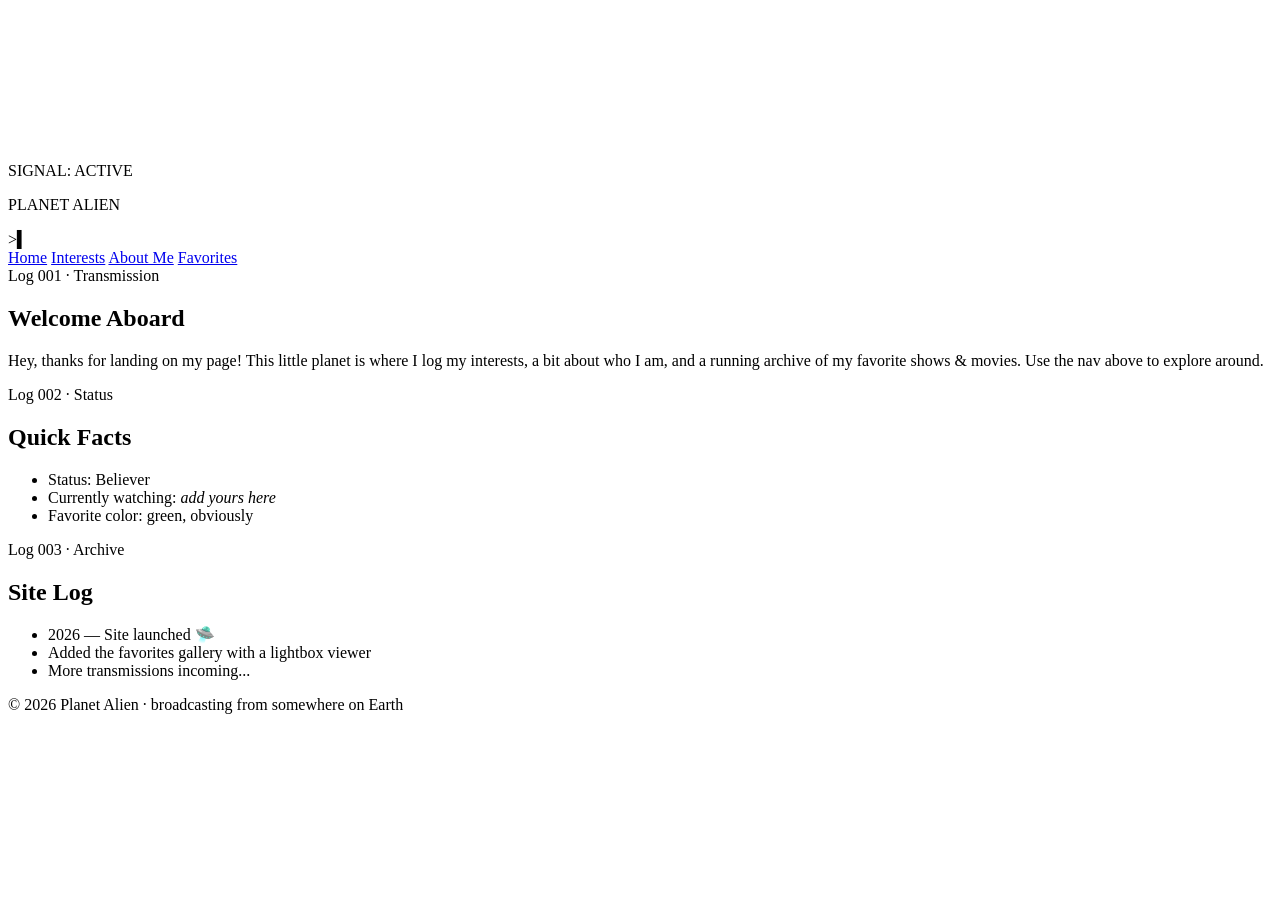
==== index.html @ 9adbf840 "Add files via upload" ====
<!DOCTYPE html>
<html lang="en">
<head>
<meta charset="UTF-8">
<meta name="viewport" content="width=device-width, initial-scale=1.0">
<title>Planet Alien · Home</title>
<link rel="icon" href="data:image/svg+xml,%3Csvg xmlns='http://www.w3.org/2000/svg' viewBox='0 0 100 100'%3E%3Ctext y='.9em' font-size='90'%3E%F0%9F%91%BD%3C/text%3E%3C/svg%3E">
<link rel="preconnect" href="https://fonts.googleapis.com">
<link rel="preconnect" href="https://fonts.gstatic.com" crossorigin>
<link href="https://fonts.googleapis.com/css2?family=Orbitron:wght@400..900&family=Share+Tech+Mono&display=swap" rel="stylesheet">
<link rel="stylesheet" href="css/style.css">
</head>
<body>

<canvas id="stars"></canvas>
<div class="scanlines"></div>

<div class="wrapper">

  <header class="top">
    <div class="status-row">
      <div class="radar" aria-hidden="true"></div>
      <span>SIGNAL: <span class="status-active">ACTIVE</span></span>
    </div>
    <p class="sitename">PLANET ALIEN</p>
    <div class="terminal-line">
      <span class="prompt">&gt;</span><span id="typedText"></span><span class="cursor">▍</span>
    </div>
  </header>

  <nav class="navigation">
    <a href="index.html">Home</a>
    <a href="interests.html">Interests</a>
    <a href="about.html">About Me</a>
    <a href="favorites.html">Favorites</a>
  </nav>

  <main>
    <section class="box">
      <div class="eyebrow">Log 001 · Transmission</div>
      <h2>Welcome Aboard</h2>
      <p>Hey, thanks for landing on my page! This little planet is where I log my interests, a bit about who I am, and a running archive of my favorite shows &amp; movies. Use the nav above to explore around.</p>
    </section>

    <section class="grid">
      <div class="box">
        <div class="eyebrow">Log 002 · Status</div>
        <h2>Quick Facts</h2>
        <ul>
          <li>Status: Believer</li>
          <li>Currently watching: <em>add yours here</em></li>
          <li>Favorite color: green, obviously</li>
        </ul>
      </div>
      <div class="box">
        <div class="eyebrow">Log 003 · Archive</div>
        <h2>Site Log</h2>
        <ul>
          <li>2026 — Site launched 🛸</li>
          <li>Added the favorites gallery with a lightbox viewer</li>
          <li>More transmissions incoming...</li>
        </ul>
      </div>
    </section>
  </main>

  <footer class="footer">
    <p>&copy; 2026 Planet Alien · broadcasting from somewhere on Earth</p>
  </footer>

</div>

<script src="js/main.js"></script>
</body>
</html>
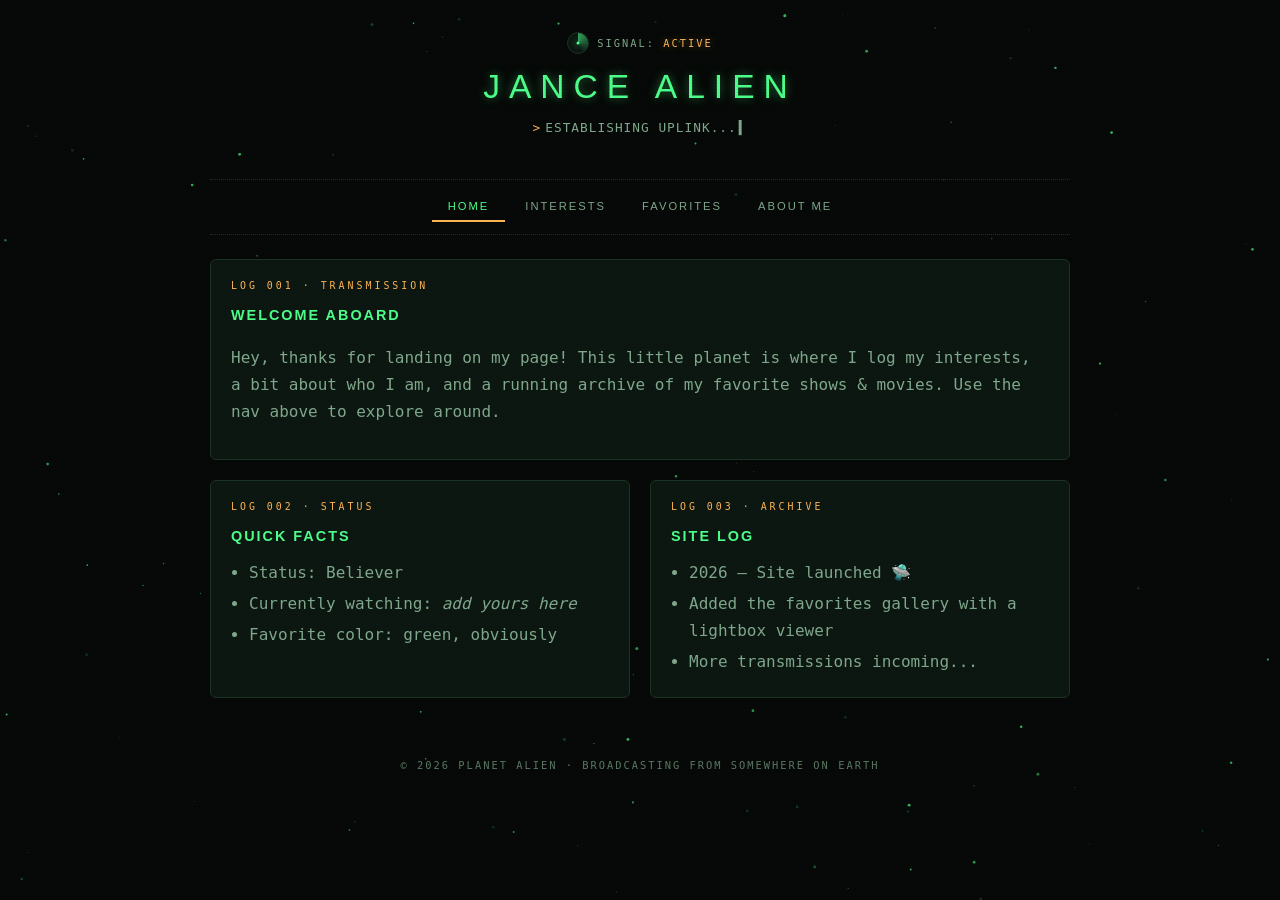
==== commit 6242d3c8: "Update index.html" ====
--- a/index.html
+++ b/index.html
@@ -3,7 +3,7 @@
 <head>
 <meta charset="UTF-8">
 <meta name="viewport" content="width=device-width, initial-scale=1.0">
-<title>Planet Alien · Home</title>
+<title>PowerAlien · Home</title>
 <link rel="icon" href="data:image/svg+xml,%3Csvg xmlns='http://www.w3.org/2000/svg' viewBox='0 0 100 100'%3E%3Ctext y='.9em' font-size='90'%3E%F0%9F%91%BD%3C/text%3E%3C/svg%3E">
 <link rel="preconnect" href="https://fonts.googleapis.com">
 <link rel="preconnect" href="https://fonts.gstatic.com" crossorigin>
@@ -22,7 +22,7 @@
       <div class="radar" aria-hidden="true"></div>
       <span>SIGNAL: <span class="status-active">ACTIVE</span></span>
     </div>
-    <p class="sitename">PLANET ALIEN</p>
+    <p class="sitename">JANCE ALIEN</p>
     <div class="terminal-line">
       <span class="prompt">&gt;</span><span id="typedText"></span><span class="cursor">▍</span>
     </div>
@@ -31,8 +31,8 @@
   <nav class="navigation">
     <a href="index.html">Home</a>
     <a href="interests.html">Interests</a>
+    <a href="favorites.html">Favorites</a>
     <a href="about.html">About Me</a>
-    <a href="favorites.html">Favorites</a>
   </nav>
 
   <main>
--- a/css/style.css
+++ b/css/style.css
@@ -0,0 +1,327 @@
+/* ==========================================================
+   PLANET ALIEN — shared stylesheet
+   Design: dark "transmission log" terminal, green signal /
+   amber status accents, radar sweep + starfield + scanlines.
+   ========================================================== */
+
+:root {
+  --bg: #060907;
+  --panel: #0d1712;
+  --panel-alt: #0a140e;
+  --border: #1c3323;
+  --green: #4dff8a;
+  --green-dim: #7fa88c;
+  --amber: #ffb454;
+  --glow-green: 0 0 10px rgba(77, 255, 138, 0.45);
+  --glow-amber: 0 0 8px rgba(255, 180, 84, 0.45);
+  --font-display: 'Orbitron', sans-serif;
+  --font-mono: 'Share Tech Mono', monospace;
+}
+
+* { box-sizing: border-box; }
+html, body { margin: 0; padding: 0; }
+
+body {
+  background: var(--bg);
+  color: var(--green-dim);
+  font-family: var(--font-mono);
+  min-height: 100vh;
+  position: relative;
+  overflow-x: hidden;
+}
+
+#stars {
+  position: fixed;
+  inset: 0;
+  z-index: -2;
+}
+
+.scanlines {
+  position: fixed;
+  inset: 0;
+  z-index: 40;
+  pointer-events: none;
+  background: repeating-linear-gradient(
+    to bottom,
+    rgba(0, 0, 0, 0) 0px,
+    rgba(0, 0, 0, 0) 2px,
+    rgba(0, 0, 0, 0.18) 3px
+  );
+  opacity: 0.32;
+  animation: flicker 8s ease-in-out infinite;
+}
+@keyframes flicker {
+  0%, 100% { opacity: 0.32; }
+  50% { opacity: 0.22; }
+}
+@media (prefers-reduced-motion: reduce) {
+  .scanlines { animation: none; opacity: 0.28; }
+}
+
+::-webkit-scrollbar { width: 8px; }
+::-webkit-scrollbar-thumb { background: var(--green-dim); border-radius: 4px; }
+::-webkit-scrollbar-track { background: var(--bg); }
+
+a { color: var(--green); }
+a:hover { color: var(--amber); }
+a:focus-visible, button:focus-visible {
+  outline: 2px solid var(--amber);
+  outline-offset: 3px;
+}
+
+.wrapper {
+  max-width: 900px;
+  margin: 0 auto;
+  padding: 32px 20px 60px;
+  position: relative;
+  z-index: 1;
+}
+
+/* ===== Header ===== */
+header.top { text-align: center; padding-bottom: 20px; }
+
+.status-row {
+  display: flex;
+  align-items: center;
+  justify-content: center;
+  gap: 8px;
+  margin-bottom: 14px;
+  font-size: 0.65rem;
+  letter-spacing: 2px;
+  text-transform: uppercase;
+  color: var(--green-dim);
+}
+.status-active { color: var(--amber); text-shadow: var(--glow-amber); }
+
+.radar {
+  width: 22px; height: 22px;
+  border-radius: 50%;
+  border: 1px solid var(--border);
+  background: var(--panel);
+  position: relative;
+  overflow: hidden;
+}
+.radar::before {
+  content: "";
+  position: absolute; inset: 0;
+  background: conic-gradient(from 0deg, rgba(77, 255, 138, 0.6), transparent 45%);
+  animation: sweep 3s linear infinite;
+}
+.radar::after {
+  content: "";
+  position: absolute; top: 50%; left: 50%;
+  width: 3px; height: 3px; border-radius: 50%;
+  background: var(--green);
+  box-shadow: 0 0 6px var(--green);
+  transform: translate(-50%, -50%);
+}
+@keyframes sweep { to { transform: rotate(360deg); } }
+@media (prefers-reduced-motion: reduce) {
+  .radar::before { animation: none; }
+}
+
+.sitename {
+  font-family: var(--font-display);
+  font-size: 2.1rem;
+  letter-spacing: 9px;
+  color: var(--green);
+  text-shadow: var(--glow-green);
+  margin: 0 0 14px;
+}
+
+.terminal-line {
+  font-size: 0.8rem;
+  letter-spacing: 1px;
+  color: var(--green-dim);
+  min-height: 1.2em;
+}
+.terminal-line .prompt { color: var(--amber); margin-right: 4px; }
+.cursor {
+  display: inline-block;
+  margin-left: 2px;
+  animation: blink 1s steps(1) infinite;
+}
+@keyframes blink { 50% { opacity: 0; } }
+@media (prefers-reduced-motion: reduce) {
+  .cursor { animation: none; }
+}
+
+/* ===== Nav ===== */
+nav.navigation {
+  display: flex;
+  justify-content: center;
+  flex-wrap: wrap;
+  gap: 4px;
+  margin: 24px 0;
+  border-top: 1px dotted var(--border);
+  border-bottom: 1px dotted var(--border);
+  padding: 12px 0;
+}
+nav.navigation a {
+  font-family: var(--font-display);
+  font-size: 0.7rem;
+  letter-spacing: 2px;
+  text-transform: uppercase;
+  text-decoration: none;
+  color: var(--green-dim);
+  padding: 8px 16px;
+  border-bottom: 2px solid transparent;
+  transition: color 0.2s, border-color 0.2s;
+}
+nav.navigation a:hover,
+nav.navigation a.active {
+  color: var(--green);
+  border-bottom-color: var(--amber);
+}
+
+/* ===== Boxes / sections ===== */
+.eyebrow {
+  font-family: var(--font-mono);
+  font-size: 0.62rem;
+  letter-spacing: 3px;
+  text-transform: uppercase;
+  color: var(--amber);
+  margin-bottom: 8px;
+}
+
+.box {
+  background: var(--panel);
+  border: 1px solid var(--border);
+  border-radius: 6px;
+  padding: 18px 20px;
+  margin-bottom: 20px;
+  line-height: 1.7;
+}
+.box h2 {
+  font-family: var(--font-display);
+  font-size: 0.9rem;
+  letter-spacing: 2px;
+  text-transform: uppercase;
+  color: var(--green);
+  margin: 0 0 10px;
+}
+.box ul { margin: 0; padding-left: 18px; }
+.box li { margin-bottom: 4px; }
+.box code {
+  background: var(--panel-alt);
+  border: 1px solid var(--border);
+  padding: 1px 5px;
+  border-radius: 3px;
+  color: var(--amber);
+  font-size: 0.85em;
+}
+
+.grid {
+  display: grid;
+  grid-template-columns: repeat(auto-fit, minmax(240px, 1fr));
+  gap: 20px;
+}
+
+/* ===== Gallery (favorites page) ===== */
+.gallery {
+  display: grid;
+  grid-template-columns: repeat(auto-fill, minmax(150px, 1fr));
+  gap: 16px;
+}
+.gallery-item {
+  background: var(--panel);
+  border: 1px solid var(--border);
+  border-radius: 6px;
+  overflow: hidden;
+  cursor: pointer;
+  transition: transform 0.2s, border-color 0.2s, box-shadow 0.2s;
+}
+.gallery-item:hover,
+.gallery-item:focus-visible {
+  border-color: var(--green);
+  box-shadow: var(--glow-green);
+  transform: translateY(-3px);
+}
+.gallery-item img {
+  width: 100%;
+  aspect-ratio: 2 / 3;
+  object-fit: cover;
+  display: block;
+}
+.gallery-item .cap {
+  font-size: 0.62rem;
+  letter-spacing: 1px;
+  text-align: center;
+  padding: 8px 4px;
+  text-transform: uppercase;
+  color: var(--green-dim);
+}
+
+/* ===== Lightbox ===== */
+.lightbox {
+  position: fixed;
+  inset: 0;
+  background: rgba(2, 4, 3, 0.94);
+  z-index: 999;
+  display: none;
+  align-items: center;
+  justify-content: center;
+  flex-direction: column;
+}
+.lightbox.open { display: flex; }
+.lightbox-image {
+  max-width: 85vw;
+  max-height: 72vh;
+  border: 1px solid var(--green);
+  box-shadow: 0 0 30px rgba(77, 255, 138, 0.35);
+  border-radius: 4px;
+}
+.lightbox-caption {
+  margin-top: 16px;
+  font-family: var(--font-display);
+  letter-spacing: 2px;
+  text-transform: uppercase;
+  font-size: 0.8rem;
+  color: var(--green);
+}
+.lightbox-close,
+.lightbox-prev,
+.lightbox-next {
+  position: absolute;
+  background: var(--panel);
+  border: 1px solid var(--border);
+  color: var(--green);
+  cursor: pointer;
+  border-radius: 4px;
+}
+.lightbox-close {
+  top: 20px; right: 20px;
+  font-size: 1.6rem;
+  padding: 4px 12px;
+  line-height: 1;
+}
+.lightbox-prev, .lightbox-next {
+  top: 50%;
+  transform: translateY(-50%);
+  font-size: 1.3rem;
+  padding: 12px 16px;
+}
+.lightbox-prev { left: 16px; }
+.lightbox-next { right: 16px; }
+.lightbox-close:hover,
+.lightbox-prev:hover,
+.lightbox-next:hover {
+  color: var(--amber);
+  border-color: var(--amber);
+}
+
+/* ===== Footer ===== */
+footer.footer {
+  text-align: center;
+  font-size: 0.65rem;
+  letter-spacing: 2px;
+  color: var(--green-dim);
+  opacity: 0.7;
+  padding-top: 30px;
+  text-transform: uppercase;
+}
+
+@media (max-width: 600px) {
+  .sitename { font-size: 1.4rem; letter-spacing: 4px; }
+  .lightbox-prev, .lightbox-next { padding: 8px 12px; font-size: 1.05rem; }
+}
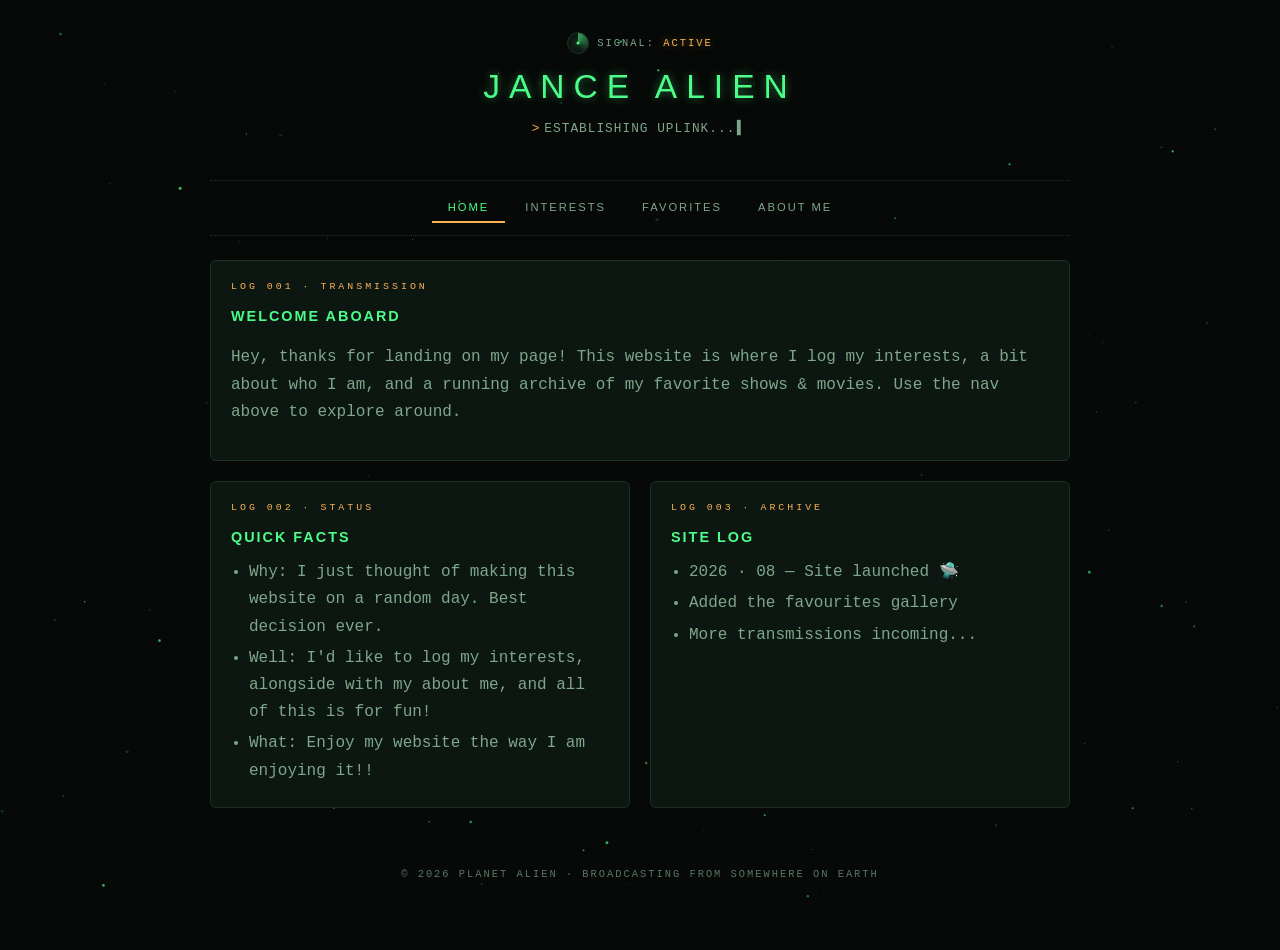
==== commit 7282366f: "Update index.html" ====
--- a/index.html
+++ b/index.html
@@ -39,7 +39,7 @@
     <section class="box">
       <div class="eyebrow">Log 001 · Transmission</div>
       <h2>Welcome Aboard</h2>
-      <p>Hey, thanks for landing on my page! This little planet is where I log my interests, a bit about who I am, and a running archive of my favorite shows &amp; movies. Use the nav above to explore around.</p>
+      <p>Hey, thanks for landing on my page! This website is where I log my interests, a bit about who I am, and a running archive of my favorite shows &amp; movies. Use the nav above to explore around.</p>
     </section>
 
     <section class="grid">
@@ -47,17 +47,17 @@
         <div class="eyebrow">Log 002 · Status</div>
         <h2>Quick Facts</h2>
         <ul>
-          <li>Status: Believer</li>
-          <li>Currently watching: <em>add yours here</em></li>
-          <li>Favorite color: green, obviously</li>
+          <li>Why: I just thought of making this website on a random day. Best decision ever.</li>
+          <li>Well: I'd like to log my interests, alongside with my about me, and all of this is for fun!</li>
+          <li>What: Enjoy my website the way I am enjoying it!!</li>
         </ul>
       </div>
       <div class="box">
         <div class="eyebrow">Log 003 · Archive</div>
         <h2>Site Log</h2>
         <ul>
-          <li>2026 — Site launched 🛸</li>
-          <li>Added the favorites gallery with a lightbox viewer</li>
+          <li>2026 · 08 — Site launched 🛸</li>
+          <li>Added the favourites gallery</li>
           <li>More transmissions incoming...</li>
         </ul>
       </div>
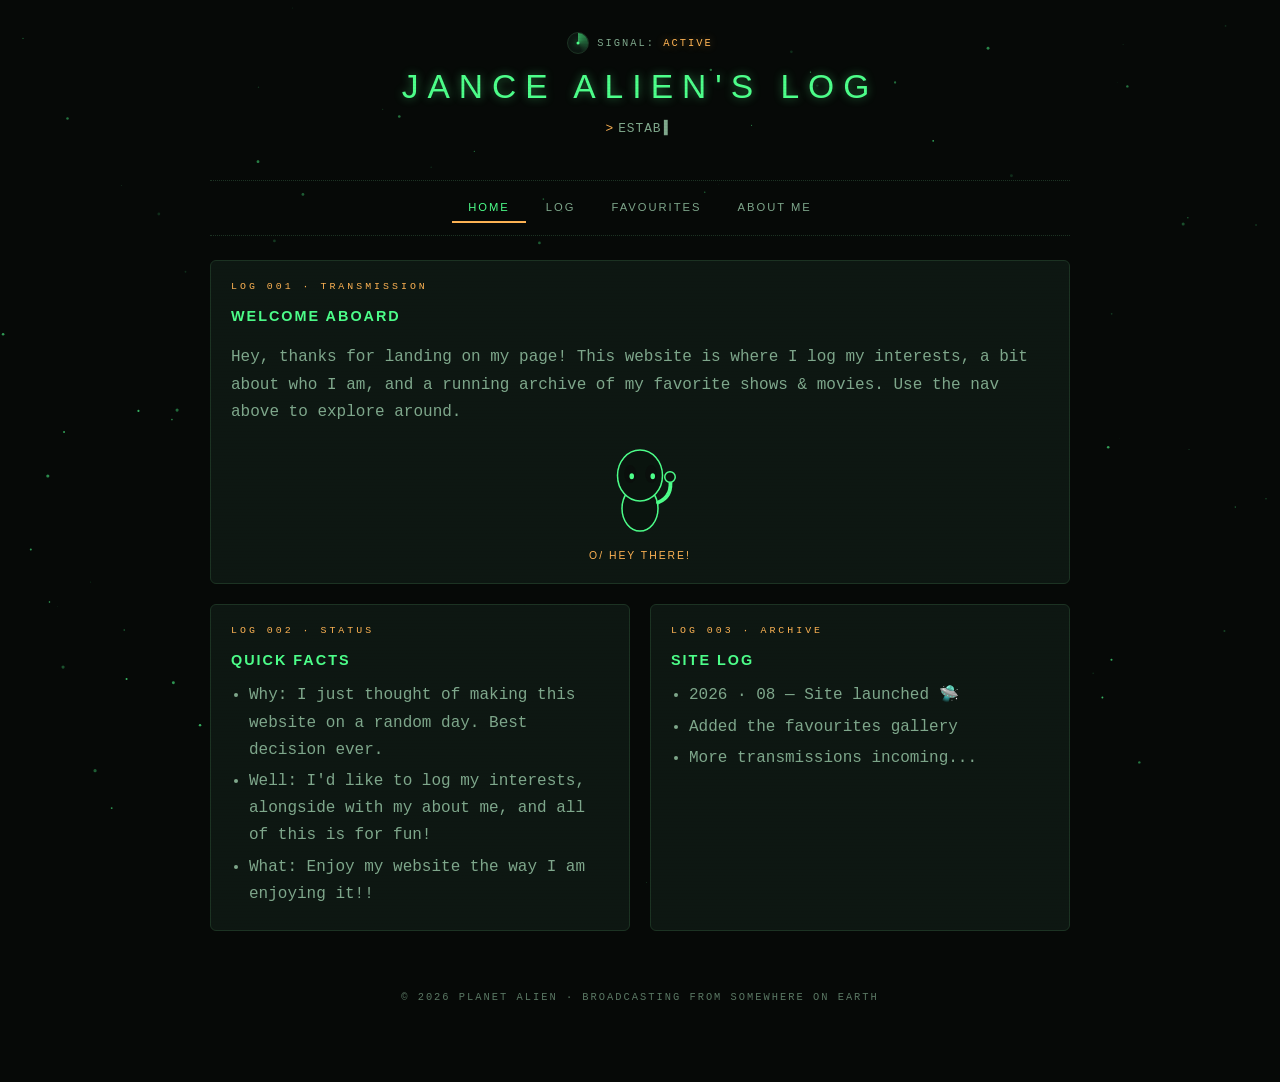
==== commit 881d8153: "Update index.html" ====
--- a/index.html
+++ b/index.html
@@ -3,14 +3,16 @@
 <head>
 <meta charset="UTF-8">
 <meta name="viewport" content="width=device-width, initial-scale=1.0">
+<meta http-equiv="Content-Security-Policy" content="default-src 'self'; script-src 'self'; style-src 'self' https://fonts.googleapis.com; font-src https://fonts.gstatic.com; img-src 'self' https://placehold.co https://file.garden; connect-src 'self'; base-uri 'self'; form-action 'self';">
+<meta name="referrer" content="strict-origin-when-cross-origin">
 <title>PowerAlien · Home</title>
-<link rel="icon" href="data:image/svg+xml,%3Csvg xmlns='http://www.w3.org/2000/svg' viewBox='0 0 100 100'%3E%3Ctext y='.9em' font-size='90'%3E%F0%9F%91%BD%3C/text%3E%3C/svg%3E">
+<link rel="icon" type="image/png" href="https://file.garden/aI8-BqCdkxABOmJv/alienicon.png">
 <link rel="preconnect" href="https://fonts.googleapis.com">
 <link rel="preconnect" href="https://fonts.gstatic.com" crossorigin>
 <link href="https://fonts.googleapis.com/css2?family=Orbitron:wght@400..900&family=Share+Tech+Mono&display=swap" rel="stylesheet">
 <link rel="stylesheet" href="css/style.css">
 </head>
-<body>
+<body class="js-loading">
 
 <canvas id="stars"></canvas>
 <div class="scanlines"></div>
@@ -22,7 +24,7 @@
       <div class="radar" aria-hidden="true"></div>
       <span>SIGNAL: <span class="status-active">ACTIVE</span></span>
     </div>
-    <p class="sitename">JANCE ALIEN</p>
+    <p class="sitename">JANCE ALIEN'S LOG</p>
     <div class="terminal-line">
       <span class="prompt">&gt;</span><span id="typedText"></span><span class="cursor">▍</span>
     </div>
@@ -30,8 +32,8 @@
 
   <nav class="navigation">
     <a href="index.html">Home</a>
-    <a href="interests.html">Interests</a>
-    <a href="favorites.html">Favorites</a>
+    <a href="log.html">Log</a>
+    <a href="favorites.html">Favourites</a>
     <a href="about.html">About Me</a>
   </nav>
 
@@ -40,6 +42,21 @@
       <div class="eyebrow">Log 001 · Transmission</div>
       <h2>Welcome Aboard</h2>
       <p>Hey, thanks for landing on my page! This website is where I log my interests, a bit about who I am, and a running archive of my favorite shows &amp; movies. Use the nav above to explore around.</p>
+      <div class="welcome-wave" aria-hidden="true">
+        <svg viewBox="0 0 120 130" class="wave-alien" xmlns="http://www.w3.org/2000/svg">
+          <ellipse cx="60" cy="86" rx="24" ry="30" class="wave-alien-body" />
+          <ellipse cx="60" cy="42" rx="30" ry="34" class="wave-alien-head" />
+          <g class="wave-alien-arm">
+            <path d="M84 78 Q104 70 100 46" class="wave-alien-limb" />
+            <circle cx="100" cy="44" r="7" class="wave-alien-hand" />
+          </g>
+          <ellipse cx="47" cy="40" rx="8" ry="12" class="wave-alien-eye" />
+          <ellipse cx="75" cy="40" rx="8" ry="12" class="wave-alien-eye" />
+          <ellipse cx="49" cy="43" rx="3" ry="4" class="wave-alien-pupil" />
+          <ellipse cx="77" cy="43" rx="3" ry="4" class="wave-alien-pupil" />
+        </svg>
+        <p class="welcome-wave-caption">o/ hey there!</p>
+      </div>
     </section>
 
     <section class="grid">
--- a/css/style.css
+++ b/css/style.css
@@ -20,6 +20,7 @@
 
 * { box-sizing: border-box; }
 html, body { margin: 0; padding: 0; }
+html { background: var(--bg); }
 
 body {
   background: var(--bg);
@@ -28,6 +29,16 @@
   min-height: 100vh;
   position: relative;
   overflow-x: hidden;
+  transform: translateY(0) scale(1);
+  transition: transform 0.35s cubic-bezier(0.4, 0, 0.2, 1);
+}
+
+/* Applied to <body> on load and just before following a link, so pages
+   settle into place instead of hard-cutting between each other. Text
+   stays fully visible the whole time — only position/scale animate.
+   See js/main.js. */
+body.js-loading {
+  transform: translateY(14px) scale(0.99);
 }
 
 #stars {
@@ -56,6 +67,7 @@
 }
 @media (prefers-reduced-motion: reduce) {
   .scanlines { animation: none; opacity: 0.28; }
+  body { transition: none; }
 }
 
 ::-webkit-scrollbar { width: 8px; }
@@ -222,6 +234,7 @@
   display: grid;
   grid-template-columns: repeat(auto-fill, minmax(150px, 1fr));
   gap: 16px;
+  margin-bottom: 20px;
 }
 .gallery-item {
   background: var(--panel);
@@ -252,62 +265,241 @@
   color: var(--green-dim);
 }
 
-/* ===== Lightbox ===== */
+/* ===== Lightbox (shared base — used by log.html, movies/shows) ===== */
 .lightbox {
   position: fixed;
   inset: 0;
-  background: rgba(2, 4, 3, 0.94);
   z-index: 999;
   display: none;
   align-items: center;
   justify-content: center;
+  padding: 20px;
+  background: rgba(3, 6, 4, 0.55);
+  backdrop-filter: blur(10px);
+  -webkit-backdrop-filter: blur(10px);
+}
+.lightbox.open { display: flex; }
+
+.lightbox-panel {
+  position: relative;
+  display: flex;
+  flex-wrap: wrap;
+  width: 100%;
+  max-width: 780px;
+  max-height: 85vh;
+  background: var(--panel);
+  border: 1px solid var(--green);
+  border-radius: 8px;
+  box-shadow: 0 0 40px rgba(77, 255, 138, 0.25);
+  overflow: hidden;
+}
+
+.lightbox-media {
+  flex: 1 1 280px;
+  background: var(--panel-alt);
+  min-height: 220px;
+}
+.lightbox-media img {
+  width: 100%;
+  height: 100%;
+  max-height: 85vh;
+  object-fit: cover;
+  display: block;
+}
+
+.lightbox-info {
+  flex: 1 1 260px;
+  padding: 30px 28px;
+  display: flex;
   flex-direction: column;
-}
-.lightbox.open { display: flex; }
-.lightbox-image {
-  max-width: 85vw;
-  max-height: 72vh;
-  border: 1px solid var(--green);
-  box-shadow: 0 0 30px rgba(77, 255, 138, 0.35);
-  border-radius: 4px;
-}
-.lightbox-caption {
-  margin-top: 16px;
+  gap: 12px;
+  overflow-y: auto;
+}
+.lightbox-title {
   font-family: var(--font-display);
-  letter-spacing: 2px;
-  text-transform: uppercase;
-  font-size: 0.8rem;
   color: var(--green);
-}
-.lightbox-close,
-.lightbox-prev,
-.lightbox-next {
+  font-size: 1rem;
+  letter-spacing: 2px;
+  text-transform: uppercase;
+  text-shadow: var(--glow-green);
+}
+.lightbox-rating {
+  font-family: var(--font-mono);
+  color: var(--amber);
+  font-size: 0.75rem;
+  letter-spacing: 2px;
+  text-transform: uppercase;
+}
+.lightbox-rating:empty { display: none; }
+.lightbox-log {
+  font-size: 0.85rem;
+  line-height: 1.7;
+  color: var(--green-dim);
+  margin: 0;
+}
+
+.lightbox-close {
   position: absolute;
+  z-index: 3;
+  top: 14px; right: 14px;
+  font-size: 1.4rem;
+  padding: 2px 10px;
+  line-height: 1;
   background: var(--panel);
   border: 1px solid var(--border);
   color: var(--green);
   cursor: pointer;
   border-radius: 4px;
 }
-.lightbox-close {
-  top: 20px; right: 20px;
-  font-size: 1.6rem;
-  padding: 4px 12px;
-  line-height: 1;
-}
+.lightbox-close:hover {
+  color: var(--amber);
+  border-color: var(--amber);
+}
+
+/* Prev/next sit inside a wide invisible "hotzone" along each edge. On
+   mouse devices the arrow itself is hidden until you move the cursor
+   into that zone, then it slides in — see js/lightbox.js for markup.
+   Touch devices always show the arrows, since there's no hover to reveal them. */
+.lightbox-hotzone {
+  position: absolute;
+  top: 0; bottom: 0;
+  width: 90px;
+  max-width: 30%;
+  display: flex;
+  align-items: center;
+  z-index: 2;
+}
+.lightbox-hotzone-left { left: 0; justify-content: flex-start; }
+.lightbox-hotzone-right { right: 0; justify-content: flex-end; }
+
 .lightbox-prev, .lightbox-next {
+  margin: 0 10px;
+  font-size: 1.2rem;
+  padding: 10px 14px;
+  background: var(--panel);
+  border: 1px solid var(--border);
+  color: var(--green);
+  cursor: pointer;
+  border-radius: 4px;
+}
+.lightbox-prev:hover, .lightbox-next:hover {
+  color: var(--amber);
+  border-color: var(--amber);
+}
+@media (hover: hover) {
+  .lightbox-prev, .lightbox-next {
+    opacity: 0;
+    transition: opacity 0.25s ease, transform 0.25s ease;
+  }
+  .lightbox-hotzone-left .lightbox-prev { transform: translateX(-10px); }
+  .lightbox-hotzone-right .lightbox-next { transform: translateX(10px); }
+  .lightbox-hotzone:hover .lightbox-prev,
+  .lightbox-hotzone:hover .lightbox-next {
+    opacity: 1;
+    transform: translateX(0);
+  }
+}
+
+@media (max-width: 640px) {
+  .lightbox-panel { flex-direction: column; max-height: 90vh; }
+  .lightbox-media { min-height: 200px; }
+  .lightbox-media img { max-height: 38vh; }
+}
+
+/* ===== Lightbox — character-card variant (favorites.html) =====
+   Image on top, name + why-I-love-them note below, rounded card,
+   gradient border that matches each entry's colors — set at runtime
+   via --char-c1 / --char-c2 from each image's data-color-1 / data-color-2. */
+.lightbox-character .lightbox-panel {
+  display: block;
+  max-width: 420px;
+  border: none;
+  border-radius: 32px;
+  padding: 3px;
+  background: linear-gradient(160deg, var(--char-c1, var(--green)), var(--char-c2, var(--amber)));
+  box-shadow: 0 0 40px -6px var(--char-c1, var(--green));
+  overflow: visible;
+}
+.lightbox-panel-inner {
+  position: relative;
+  display: flex;
+  flex-direction: column;
+  background: var(--panel);
+  border-radius: 29px;
+  overflow: hidden;
+  max-height: calc(85vh - 6px);
+}
+.lightbox-character .lightbox-media {
+  flex: 0 0 auto;
+  max-height: 55vh;
+}
+.lightbox-character .lightbox-media img {
+  max-height: 55vh;
+}
+.lightbox-character .lightbox-info {
+  text-align: center;
+  padding: 22px 26px 26px;
+}
+.lightbox-character .lightbox-title { font-size: 1.1rem; }
+.lightbox-character .lightbox-prev,
+.lightbox-character .lightbox-next {
+  position: absolute;
   top: 50%;
   transform: translateY(-50%);
-  font-size: 1.3rem;
-  padding: 12px 16px;
-}
-.lightbox-prev { left: 16px; }
-.lightbox-next { right: 16px; }
-.lightbox-close:hover,
-.lightbox-prev:hover,
-.lightbox-next:hover {
+  z-index: 3;
+  opacity: 1;
+}
+.lightbox-character .lightbox-prev { left: 10px; }
+.lightbox-character .lightbox-next { right: 10px; }
+
+@media (max-width: 480px) {
+  .lightbox-character .lightbox-panel { max-width: 92vw; }
+}
+
+.welcome-wave {
+  display: flex;
+  flex-direction: column;
+  align-items: center;
+  gap: 6px;
+  margin-top: 18px;
+}
+.wave-alien { width: 90px; height: auto; display: block; }
+.wave-alien-body, .wave-alien-head {
+  fill: var(--panel-alt);
+  stroke: var(--green);
+  stroke-width: 2;
+}
+.wave-alien-eye { fill: #0a0f0c; }
+.wave-alien-pupil { fill: var(--green); }
+.wave-alien-limb {
+  fill: none;
+  stroke: var(--green);
+  stroke-width: 5;
+  stroke-linecap: round;
+}
+.wave-alien-hand {
+  fill: var(--panel-alt);
+  stroke: var(--green);
+  stroke-width: 2;
+}
+.wave-alien-arm {
+  transform-origin: 84px 78px;
+  animation: alien-wave 1.6s ease-in-out infinite;
+}
+@keyframes alien-wave {
+  0%, 100% { transform: rotate(0deg); }
+  50% { transform: rotate(-18deg); }
+}
+.welcome-wave-caption {
+  font-family: var(--font-display);
+  font-size: 0.65rem;
+  letter-spacing: 2px;
+  text-transform: uppercase;
   color: var(--amber);
-  border-color: var(--amber);
+  margin: 0;
+}
+@media (prefers-reduced-motion: reduce) {
+  .wave-alien-arm { animation: none; }
 }
 
 /* ===== Footer ===== */
@@ -323,5 +515,4 @@
 
 @media (max-width: 600px) {
   .sitename { font-size: 1.4rem; letter-spacing: 4px; }
-  .lightbox-prev, .lightbox-next { padding: 8px 12px; font-size: 1.05rem; }
-}
+}
